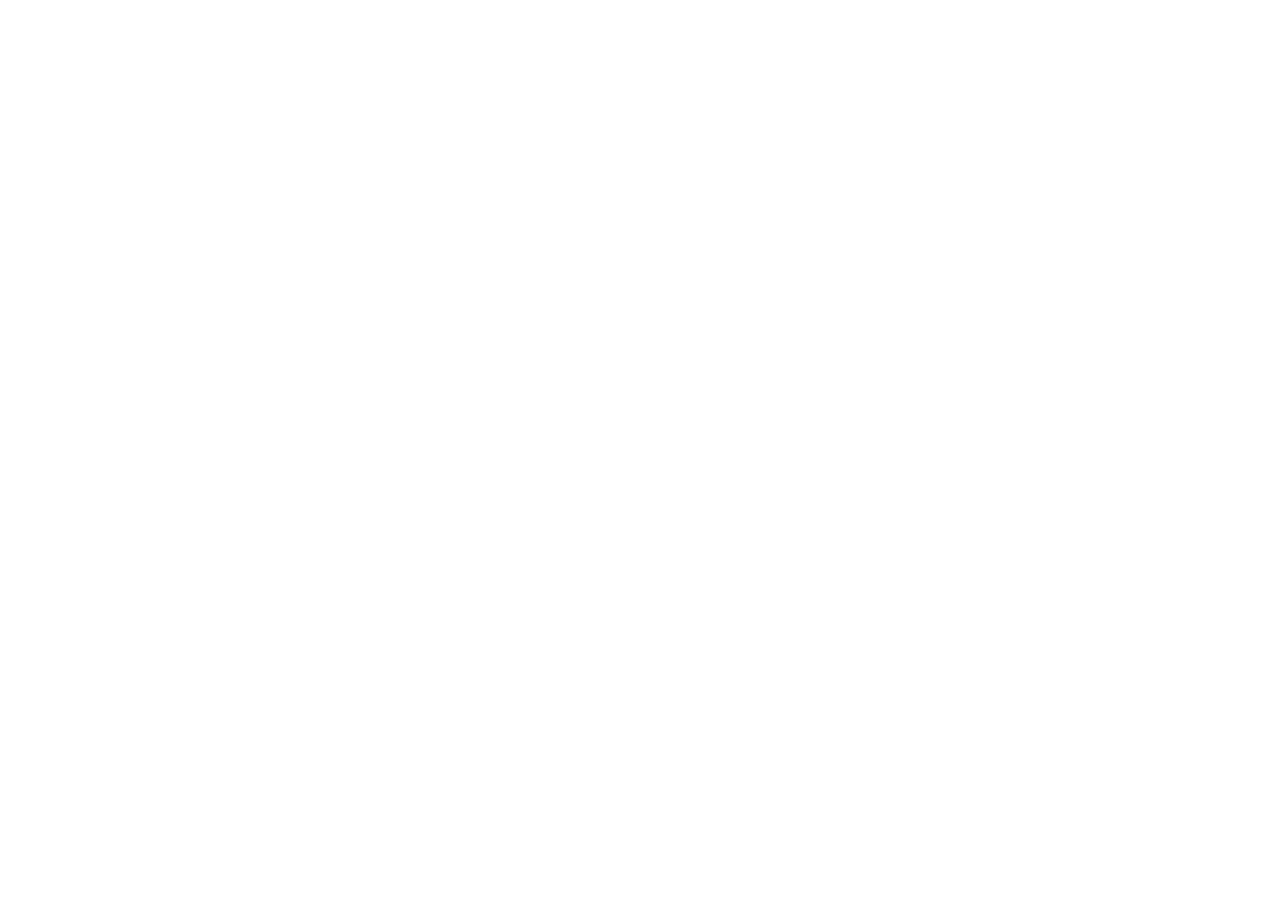
==== index.html @ 73a5f7aa "começomesmo" ====
<!DOCTYPE html>
<html lang="pt-br">
<head>
  <meta charset="UTF-8">
  <meta name="viewport" content="width=device-width, initial-scale=1.0">
  <title>Projeto Rede sociais</title>
  <link rel="shortcut icon" href="favicon.ico" type="image/x-icon">
</head>
<body>

</body>
</html>
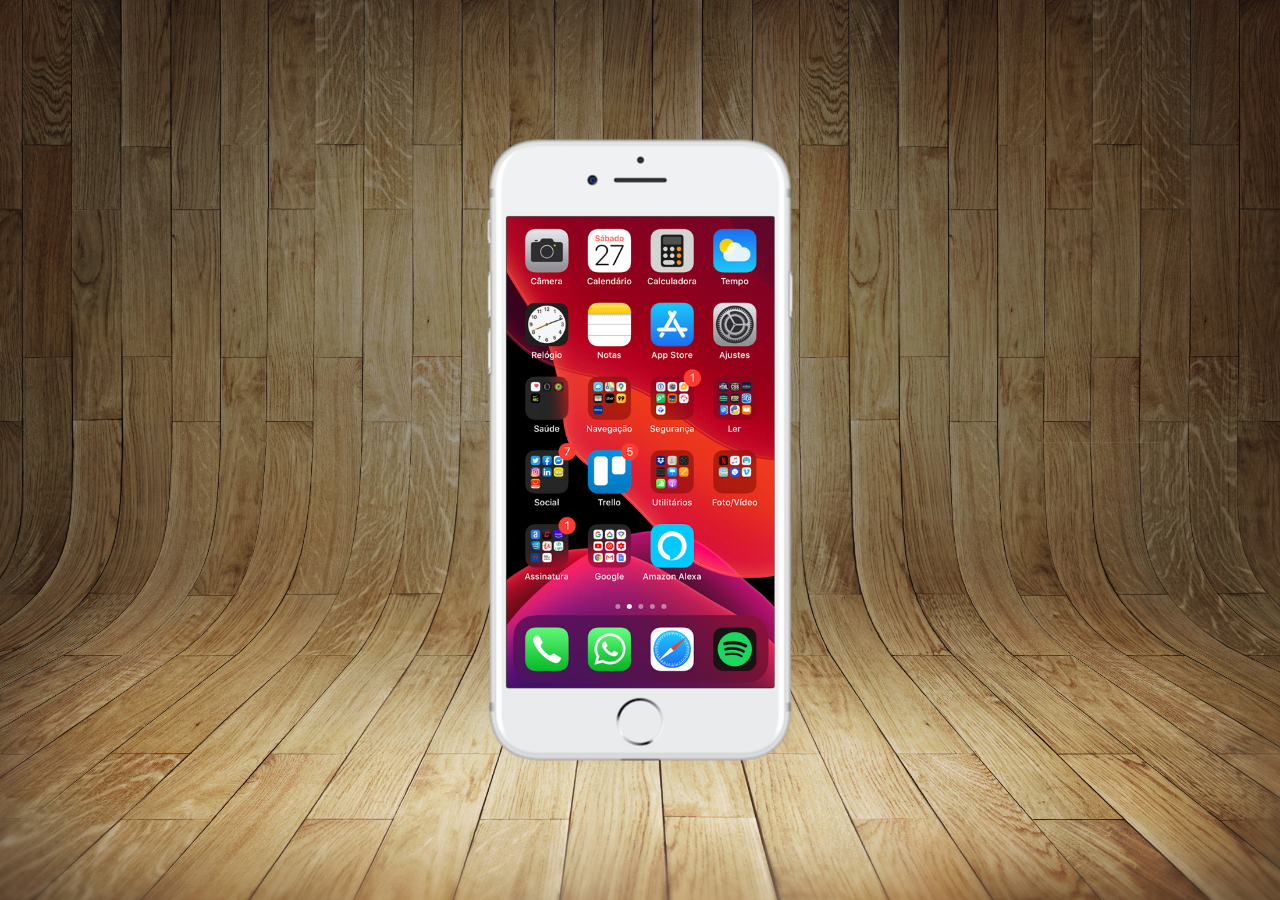
==== commit 841a8883: "fiz o primeiro treco ai" ====
--- a/index.html
+++ b/index.html
@@ -5,8 +5,16 @@
   <meta name="viewport" content="width=device-width, initial-scale=1.0">
   <title>Projeto Rede sociais</title>
   <link rel="shortcut icon" href="favicon.ico" type="image/x-icon">
+  <link rel="stylesheet" href="estilos/style.css">
 </head>
 <body>
+  <main>
+    <section id="telefone">
+      <iframe name="tela" id="tela" src="home.html" frameborder="0">Infelizmente seu navegador não suporta Iframes.</iframe>
+    </section>
+    <section id="redes sociais">
 
+    </section>
+  </main>
 </body>
 </html>
--- a/estilos/style.css
+++ b/estilos/style.css
@@ -0,0 +1,51 @@
+@charset "UTF-8";
+
+* {
+    margin: 0px;
+
+    padding: 0px;
+
+    font-family: Arial, Helvetica, sans-serif;
+}
+
+html, body {
+    height: 100vh;
+    width: 100vw;
+
+    background-color: black;
+}
+
+body {
+    background: url(../imagens/fundo-madeira.jpg) no-repeat top center;
+    background-size: cover;
+    background-attachment: fixed;
+}
+
+main {
+    height: 100vh;
+
+    position: relative;
+}
+
+section#telefone {
+    height: 627px;
+    width: 311px;
+
+    position: absolute;
+    top: 50%;
+    left: 50%;
+
+    transform: translate(-50%, -50%);
+    
+    background: url(../imagens/frame-iphone.png) no-repeat ;
+}
+
+iframe#tela {
+    position: relative;
+
+    top: 80px;
+    left: 22px;
+
+    width: 268px;
+    height: 471px;
+}
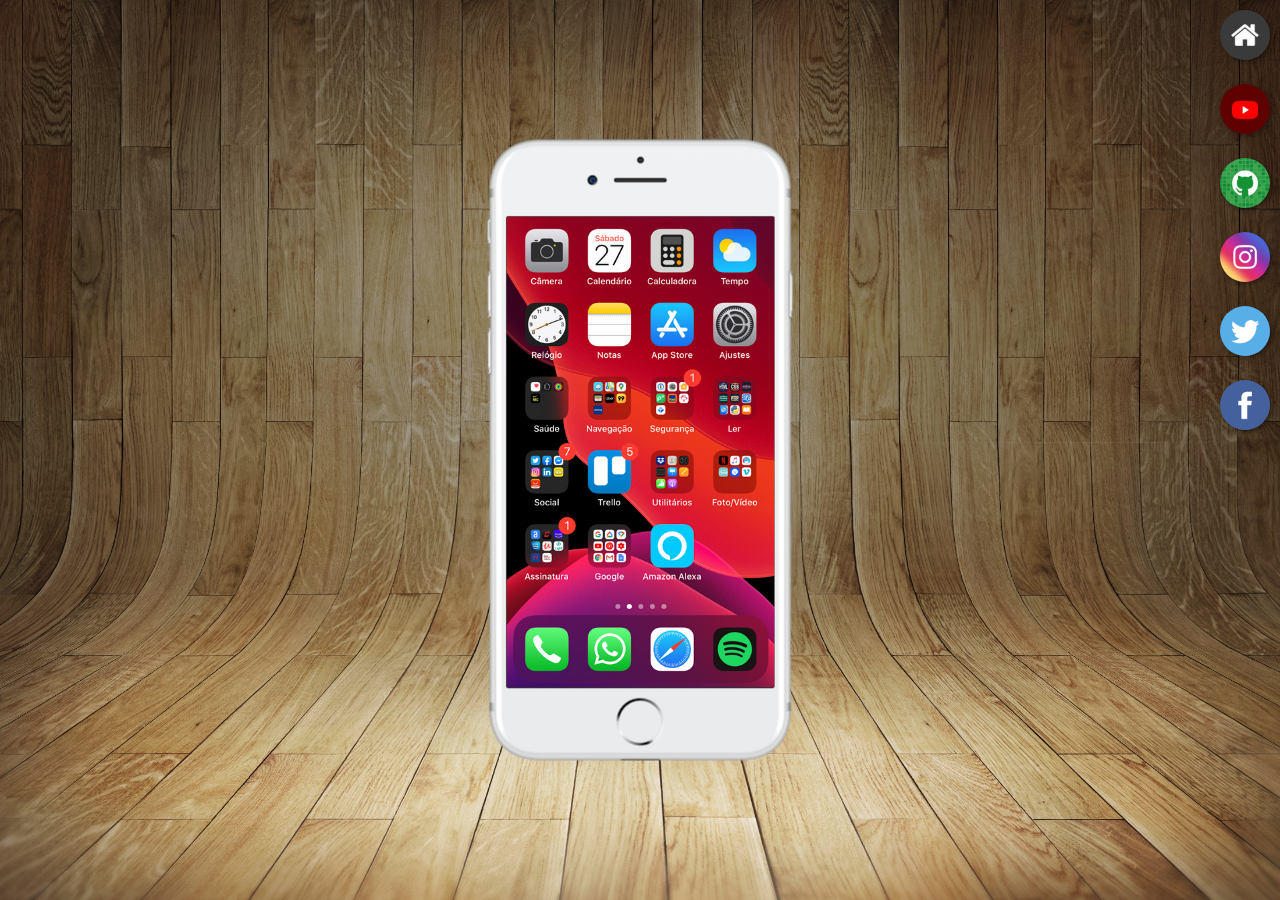
==== commit 7587c893: "segundo coiso ai" ====
--- a/index.html
+++ b/index.html
@@ -12,7 +12,13 @@
     <section id="telefone">
       <iframe name="tela" id="tela" src="home.html" frameborder="0">Infelizmente seu navegador não suporta Iframes.</iframe>
     </section>
-    <section id="redes sociais">
+    <section id="redes-sociais">
+      <a href="#" target="tela"><img src="imagens/logo-home.jpg" alt="Home"></a><br>
+      <a href="#" target="tela"><img src="imagens/logo-youtube.jpg" alt="Youtube"></a><br>
+      <a href="#" target="tela"><img src="imagens/logo-github.jpg" alt="Github"></a><br>
+      <a href="#" target="tela"><img src="imagens/logo-instagram.jpg" alt="Instagram"></a><br>
+      <a href="#" target="tela"><img src="imagens/logo-twitter.jpg" alt="Twitter"></a><br>
+      <a href="#" target="tela"><img src="imagens/logo-facebook.jpg" alt="Facebook"></a>
 
     </section>
   </main>
--- a/estilos/style.css
+++ b/estilos/style.css
@@ -48,4 +48,30 @@
 
     width: 268px;
     height: 471px;
+}
+
+section#redes-sociais {
+    text-align: right;
+}
+
+section#redes-sociais img {
+    width: 50px;
+
+    margin: 10px;
+
+    border-radius: 50%;
+
+    box-shadow: 2px 2px 5px rgba(0, 0, 0, 0.400);
+
+    box-sizing: border-box;
+}
+
+section#redes-sociais img:hover {
+    border: 2px solid rgba(255, 255, 255, 0.637);
+
+    transform: translate(-3px, -3px);
+
+    box-shadow: 5px 5px 10px rgba(0, 0, 0, 0.623);
+
+    transition: transform .3s;
 }
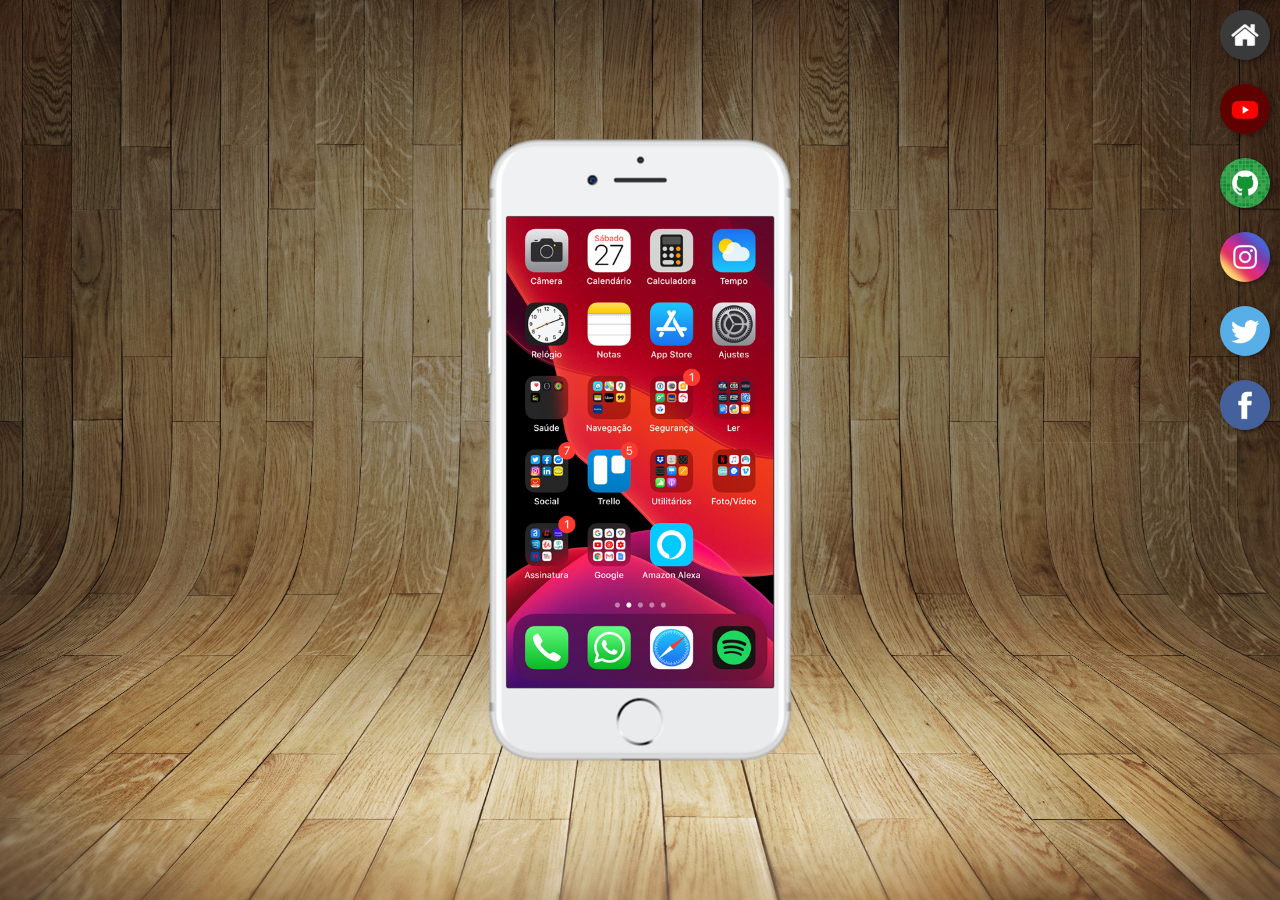
==== commit 90744e09: "cabei esse projeto ai Não faço com minhas redes sociais porque não uso boa parte dessas no projeto :" ====
--- a/index.html
+++ b/index.html
@@ -13,12 +13,12 @@
       <iframe name="tela" id="tela" src="home.html" frameborder="0">Infelizmente seu navegador não suporta Iframes.</iframe>
     </section>
     <section id="redes-sociais">
-      <a href="#" target="tela"><img src="imagens/logo-home.jpg" alt="Home"></a><br>
-      <a href="#" target="tela"><img src="imagens/logo-youtube.jpg" alt="Youtube"></a><br>
-      <a href="#" target="tela"><img src="imagens/logo-github.jpg" alt="Github"></a><br>
-      <a href="#" target="tela"><img src="imagens/logo-instagram.jpg" alt="Instagram"></a><br>
-      <a href="#" target="tela"><img src="imagens/logo-twitter.jpg" alt="Twitter"></a><br>
-      <a href="#" target="tela"><img src="imagens/logo-facebook.jpg" alt="Facebook"></a>
+      <a href="home.html" target="tela"><img src="imagens/logo-home.jpg" alt="Home"></a><br>
+      <a href="youtube.html" target="tela"><img src="imagens/logo-youtube.jpg" alt="Youtube"></a><br>
+      <a href="github.html" target="tela"><img src="imagens/logo-github.jpg" alt="Github"></a><br>
+      <a href="instagram.html" target="tela"><img src="imagens/logo-instagram.jpg" alt="Instagram"></a><br>
+      <a href="twitter.html" target="tela"><img src="imagens/logo-twitter.jpg" alt="Twitter"></a><br>
+      <a href="facebook.html" target="tela"><img src="imagens/logo-facebook.jpg" alt="Facebook"></a>
 
     </section>
   </main>
--- a/estilos/style.css
+++ b/estilos/style.css
@@ -12,7 +12,7 @@
     height: 100vh;
     width: 100vw;
 
-    background-color: black;
+    background-color: rgb(139, 116, 85);
 }
 
 body {
@@ -46,7 +46,7 @@
     top: 80px;
     left: 22px;
 
-    width: 268px;
+    width: 267px;
     height: 471px;
 }
 
